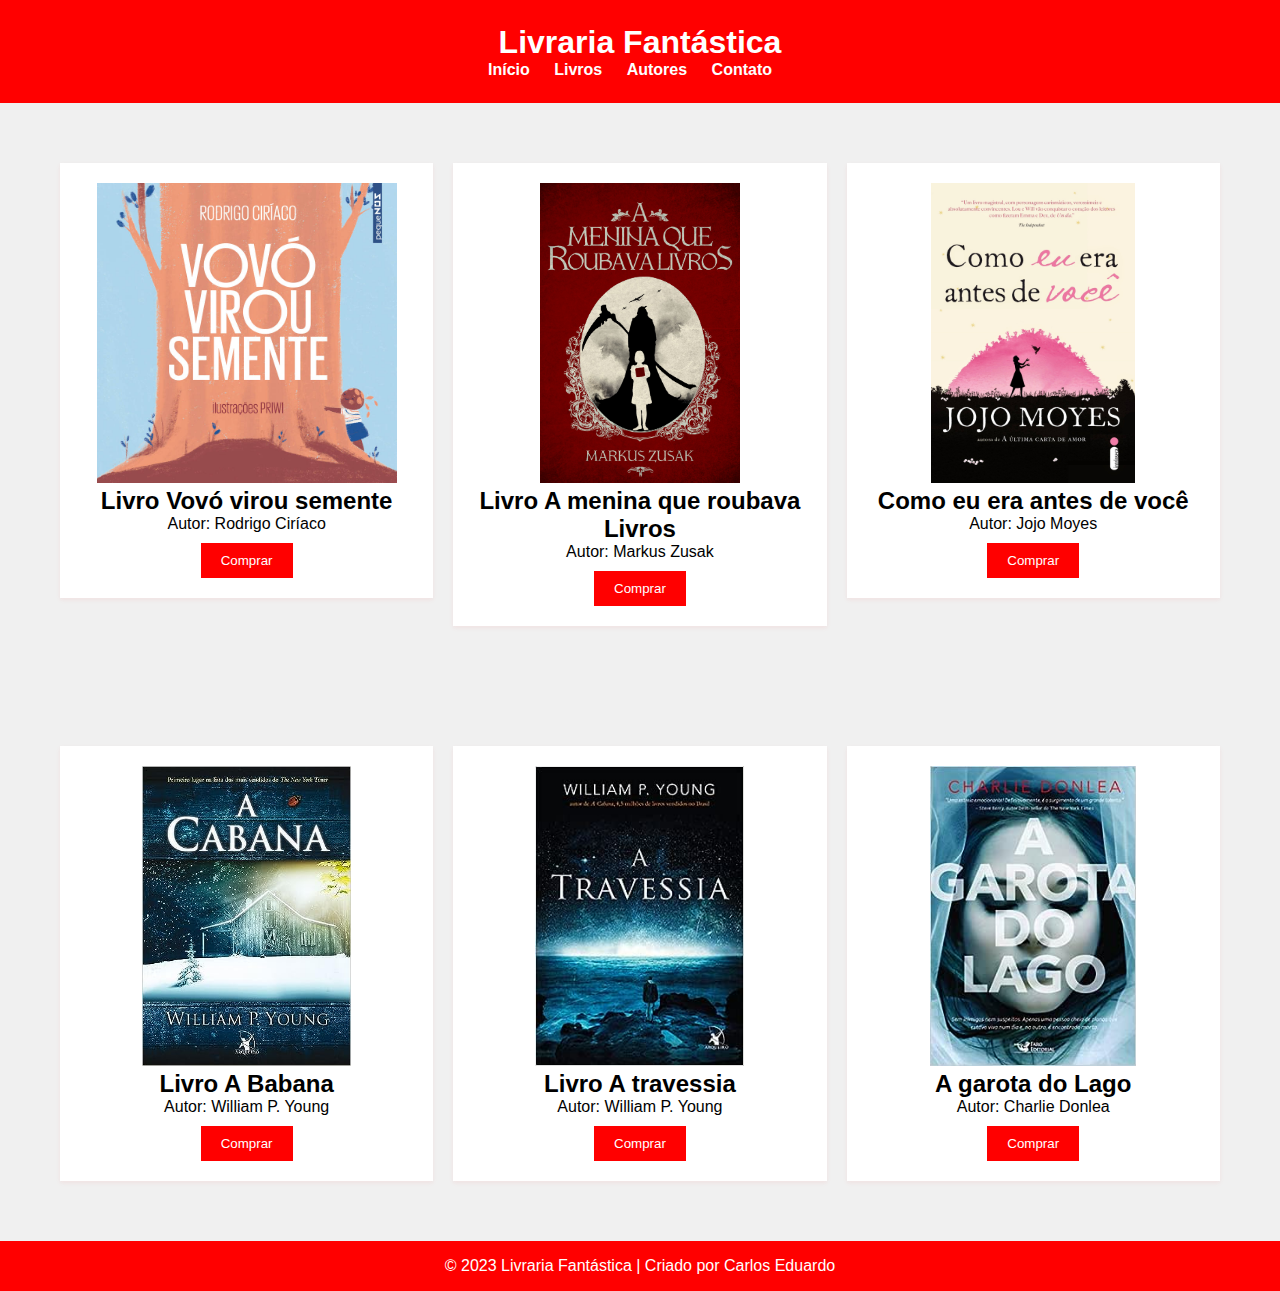
==== index.html @ 239d5b25 "final" ====
<!DOCTYPE html>
<html lang="pt-br">
<head>
    <meta charset="UTF-8">
    <meta name="viewport" content="width=device-width, initial-scale=1.0">
    <link rel="stylesheet" href="estilos.css">
    <title>Livraria</title>
</head>
<body>
    <header>
        <h1>Livraria Fantástica</h1>
        <nav>
            <ul>
                <li><a href="#">Início</a></li>
                <li><a href="#">Livros</a></li>
                <li><a href="#">Autores</a></li>
                <li><a href="#">Contato</a></li>
            </ul>
        </nav>
    </header>

    <main>
        <section class="cards">
            <div class="card">
                <img src="img/16813903606437fb18c8902_1681390360_1x1_md.jpg" alt="Livro vovó virou semente">
                <h2>Livro Vovó virou semente</h2>
                <p>Autor: Rodrigo Ciríaco</p>
                <button>Comprar</button>
            </div>

            <div class="card">
                <img src="img/a menina que roubava.jpg" alt="Livro a menina q roubava livros">
                <h2>Livro A menina que roubava Livros </h2>
                <p>Autor: Markus Zusak</p>
                <button>Comprar</button>
            </div>

            <div class="card">
                <img src="img/como eu era antes de vc.jpg" alt="Livro Como eu era antes de você">
                <h2>Como eu era antes de você</h2>
                <p>Autor: Jojo Moyes</p>
                <button>Comprar</button>
            </div>
        </section>
    </main>
    <main>
        <section class="cards">
            <div class="card">
                <img src="img/a cabana.jpg" alt="Livro a cabana">
                <h2>Livro A Babana</h2>
                <p>Autor: William P. Young</p>
                <button>Comprar</button>
            </div>

            <div class="card">
                <img src="img/51xpUh-tSSL._SY344_BO1,204,203,200_QL70_ML2_.jpg" alt="Livro A travessia">
                <h2>Livro A travessia</h2>
                <p>Autor: William P. Young</p>
                <button>Comprar</button>
            </div>

            <div class="card">
                <img src="img/A garota do lago.jpg" alt="Livro A Garota do Lago">
                <h2>A garota do Lago</h2>
                <p>Autor: Charlie Donlea</p>
                <button>Comprar</button>
            </div>
        </section>
    </main>

    <footer>
        <p>&copy; 2023 Livraria Fantástica | Criado por Carlos Eduardo</p>
    </footer>
</body>
</html>
---- estilos.css ----
* {
    margin: 0; /* Remove a margem padrão */
    padding: 0; /* Remove o padding padrão */
    box-sizing: border-box; /* Faz com que o padding e a borda não aumentem o tamanho do elemento */
}

@import url('https://fonts.googleapis.com/css2?family=Ubuntu:ital,wght@0,300;1,400&display=swap');

body {
    font-family: 'Ubuntu', sans-serif; /* Define a fonte padrão */
    background-color: #f0f0f0; /* Define a cor de fundo */
}

header {
    background-color: #ff0000; /* Define a cor de fundo */
    color: #fff; /* Define a cor do texto */
    text-align: center; /* Centraliza o texto */
    padding: 1.5rem; /* Define um espaçamento interno */
}

nav ul {
    list-style: none; /* Remove a bolinha da lista */
}

nav li {
    display: inline; /* Faz com que os itens da lista fiquem na mesma linha */
    margin-right: 20px; /* Define um espaçamento entre os itens */
}

nav a {
    text-decoration: none; /* Remove o sublinhado dos links */
    color: #fff; /* Define a cor do texto */
    font-weight: bold; /* Define o peso da fonte */
    transition: 0.3s;
}

nav a:hover {
    background-color: deepskyblue;
}
main {
    padding: 50px; /* Define um espaçamento interno */
    overflow: hidden; /* Faz com que o elemento não ultrapasse o tamanho do pai */
}

.card {
    width: calc(33.33% - 20px); /* 33.33% - 40px */
    margin: 10px; /* Define um espaçamento externo */
    padding: 20px; /* Define um espaçamento interno */
    background-color: #fff; /* Define a cor de fundo */
    box-shadow: 0 2px 4px rgba(241, 112, 112, 0.1); /* Adiciona uma sombra */
    text-align: center; /* Centraliza o texto */
    float: left; /* Faz com que os elementos fiquem na mesma linha */
}

.card img {
    max-width: 100%; /* Define a largura máxima da imagem */
    height: 300px; /* Define a altura da imagem */
}

.card button {
    background-color: #ff0000;
    color: #fff;
    border: none;
    padding: 10px 20px;
    margin-top: 10px;
    cursor: pointer; /* Muda o cursor do mouse */
    transition: background-color 0.3s ease; /* Adiciona uma transição suave */
}

.card button:hover {
    background-color: #000000; /* Muda a cor de fundo ao passar o mouse */
}

footer {
    background-color: #ff0000;
    color: #fff;
    text-align: center;
    padding: 1rem;
}
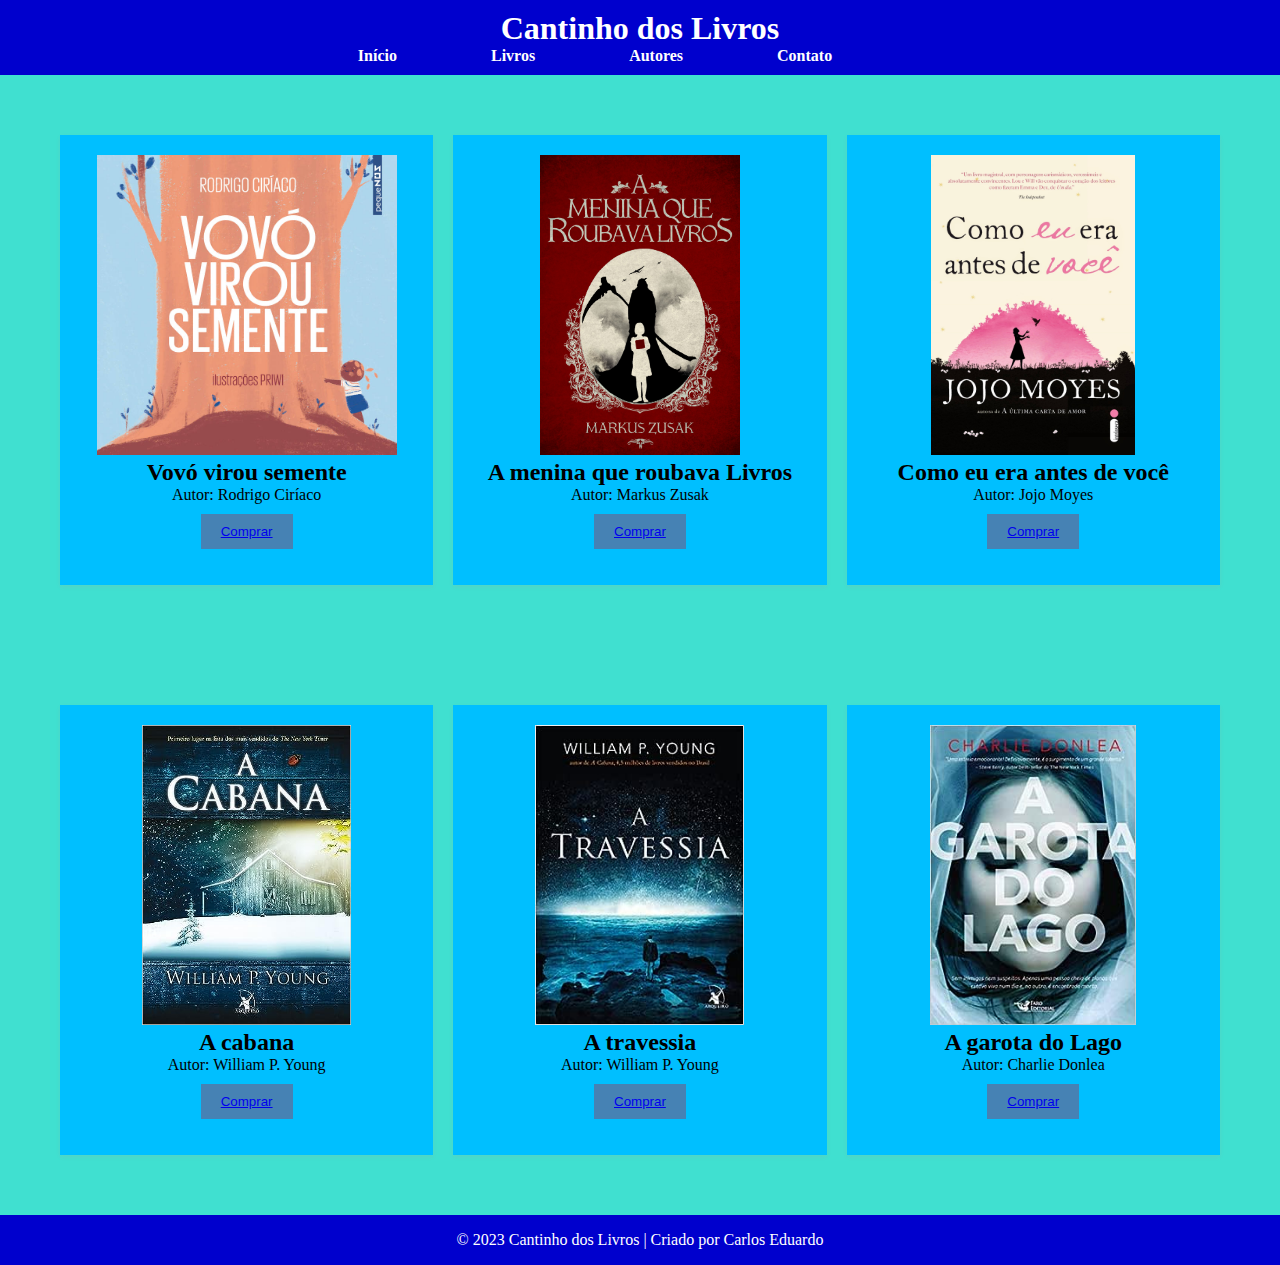
==== commit 61684f2e: "ok" ====
--- a/index.html
+++ b/index.html
@@ -4,11 +4,11 @@
     <meta charset="UTF-8">
     <meta name="viewport" content="width=device-width, initial-scale=1.0">
     <link rel="stylesheet" href="estilos.css">
-    <title>Livraria</title>
+    <title>Cantinho dos Livros</title>
 </head>
 <body>
     <header>
-        <h1>Livraria Fantástica</h1>
+        <h1>Cantinho dos Livros</h1>
         <nav>
             <ul>
                 <li><a href="#">Início</a></li>
@@ -23,23 +23,25 @@
         <section class="cards">
             <div class="card">
                 <img src="img/16813903606437fb18c8902_1681390360_1x1_md.jpg" alt="Livro vovó virou semente">
-                <h2>Livro Vovó virou semente</h2>
+                <h2>Vovó virou semente</h2>
                 <p>Autor: Rodrigo Ciríaco</p>
-                <button>Comprar</button>
+                <button>
+                    <a target="_blank" href="https://www.amazon.com.br/Vov%C3%B3-virou-semente-Rodrigo-Cir%C3%ADaco/dp/6586135648">Comprar </a>
+                </button>
             </div>
 
             <div class="card">
                 <img src="img/a menina que roubava.jpg" alt="Livro a menina q roubava livros">
-                <h2>Livro A menina que roubava Livros </h2>
+                <h2>A menina que roubava Livros </h2>
                 <p>Autor: Markus Zusak</p>
-                <button>Comprar</button>
+                <button><a target="_blank" href="https://www.amazon.com.br/Menina-que-Roubava-Livros/dp/8598078174">Comprar</a></button>
             </div>
 
             <div class="card">
                 <img src="img/como eu era antes de vc.jpg" alt="Livro Como eu era antes de você">
                 <h2>Como eu era antes de você</h2>
                 <p>Autor: Jojo Moyes</p>
-                <button>Comprar</button>
+                <button><a target="_blank" href="https://www.amazon.com.br/Como-Eu-Era-Antes-Voc%C3%AA/dp/8580573297">Comprar</a></button>
             </div>
         </section>
     </main>
@@ -47,29 +49,29 @@
         <section class="cards">
             <div class="card">
                 <img src="img/a cabana.jpg" alt="Livro a cabana">
-                <h2>Livro A Babana</h2>
+                <h2>A cabana</h2>
                 <p>Autor: William P. Young</p>
-                <button>Comprar</button>
+                <button> <a target="_blank" href="https://www.amazon.com.br/Cabana-William-P-Young/dp/8599296361">Comprar</a></button>
             </div>
 
             <div class="card">
                 <img src="img/51xpUh-tSSL._SY344_BO1,204,203,200_QL70_ML2_.jpg" alt="Livro A travessia">
-                <h2>Livro A travessia</h2>
+                <h2>A travessia</h2>
                 <p>Autor: William P. Young</p>
-                <button>Comprar</button>
+                <button><a target="_blank" href="https://www.amazon.com.br/travessia-William-Paul-Young/dp/8580415144">Comprar</a></button>
             </div>
 
             <div class="card">
                 <img src="img/A garota do lago.jpg" alt="Livro A Garota do Lago">
                 <h2>A garota do Lago</h2>
                 <p>Autor: Charlie Donlea</p>
-                <button>Comprar</button>
+                <button><a target="_blank" href="https://www.amazon.com.br/Garota-do-Lago-Charlie-Donlea/dp/856240988X">Comprar</a></button>
             </div>
         </section>
     </main>
 
     <footer>
-        <p>&copy; 2023 Livraria Fantástica | Criado por Carlos Eduardo</p>
+        <p>&copy; 2023 Cantinho dos Livros | Criado por Carlos Eduardo</p>
     </footer>
 </body>
 </html>--- a/estilos.css
+++ b/estilos.css
@@ -4,18 +4,19 @@
     box-sizing: border-box; /* Faz com que o padding e a borda não aumentem o tamanho do elemento */
 }
 
-@import url('https://fonts.googleapis.com/css2?family=Ubuntu:ital,wght@0,300;1,400&display=swap');
+@import url('https://fonts.googleapis.com/css2?family=Playfair+Display&display=swap');
 
 body {
-    font-family: 'Ubuntu', sans-serif; /* Define a fonte padrão */
-    background-color: #f0f0f0; /* Define a cor de fundo */
+    font-family: 'Playfair Display' 'Trebuchet MS', 'Lucida Sans Unicode', 'Lucida Grande', 'Lucida Sans', Arial, sans-serif;/* Define a fonte padrão */
+    background-color: #40E0D0; /* Define a cor de fundo */
 }
 
 header {
-    background-color: #ff0000; /* Define a cor de fundo */
+    background-color: mediumblue; /* Define a cor de fundo */
     color: #fff; /* Define a cor do texto */
     text-align: center; /* Centraliza o texto */
-    padding: 1.5rem; /* Define um espaçamento interno */
+    padding: 10px; /* Define um espaçamento interno */
+
 }
 
 nav ul {
@@ -24,14 +25,14 @@
 
 nav li {
     display: inline; /* Faz com que os itens da lista fiquem na mesma linha */
-    margin-right: 20px; /* Define um espaçamento entre os itens */
+    margin-right: 90px; /* Define um espaçamento entre os itens */
 }
 
 nav a {
     text-decoration: none; /* Remove o sublinhado dos links */
     color: #fff; /* Define a cor do texto */
     font-weight: bold; /* Define o peso da fonte */
-    transition: 0.3s;
+    transition: 1.3s;
 }
 
 nav a:hover {
@@ -44,12 +45,25 @@
 
 .card {
     width: calc(33.33% - 20px); /* 33.33% - 40px */
+    height: 450px;
     margin: 10px; /* Define um espaçamento externo */
     padding: 20px; /* Define um espaçamento interno */
-    background-color: #fff; /* Define a cor de fundo */
+    background-color: #00BFFF; /* Define a cor de fundo */
     box-shadow: 0 2px 4px rgba(241, 112, 112, 0.1); /* Adiciona uma sombra */
     text-align: center; /* Centraliza o texto */
     float: left; /* Faz com que os elementos fiquem na mesma linha */
+}
+
+@media screen and (max-width: 768px) {
+    .card {
+        width: calc(50% - 20px); /* 50% - 40px */
+    }
+}
+
+@media screen and (max-width: 480px) {
+    .card {
+        width: 100%;
+    }
 }
 
 .card img {
@@ -58,7 +72,7 @@
 }
 
 .card button {
-    background-color: #ff0000;
+    background-color: #4682B4;
     color: #fff;
     border: none;
     padding: 10px 20px;
@@ -68,11 +82,11 @@
 }
 
 .card button:hover {
-    background-color: #000000; /* Muda a cor de fundo ao passar o mouse */
+    background-color: #7FFFD4; /* Muda a cor de fundo ao passar o mouse */
 }
 
 footer {
-    background-color: #ff0000;
+    background-color: mediumblue;
     color: #fff;
     text-align: center;
     padding: 1rem;
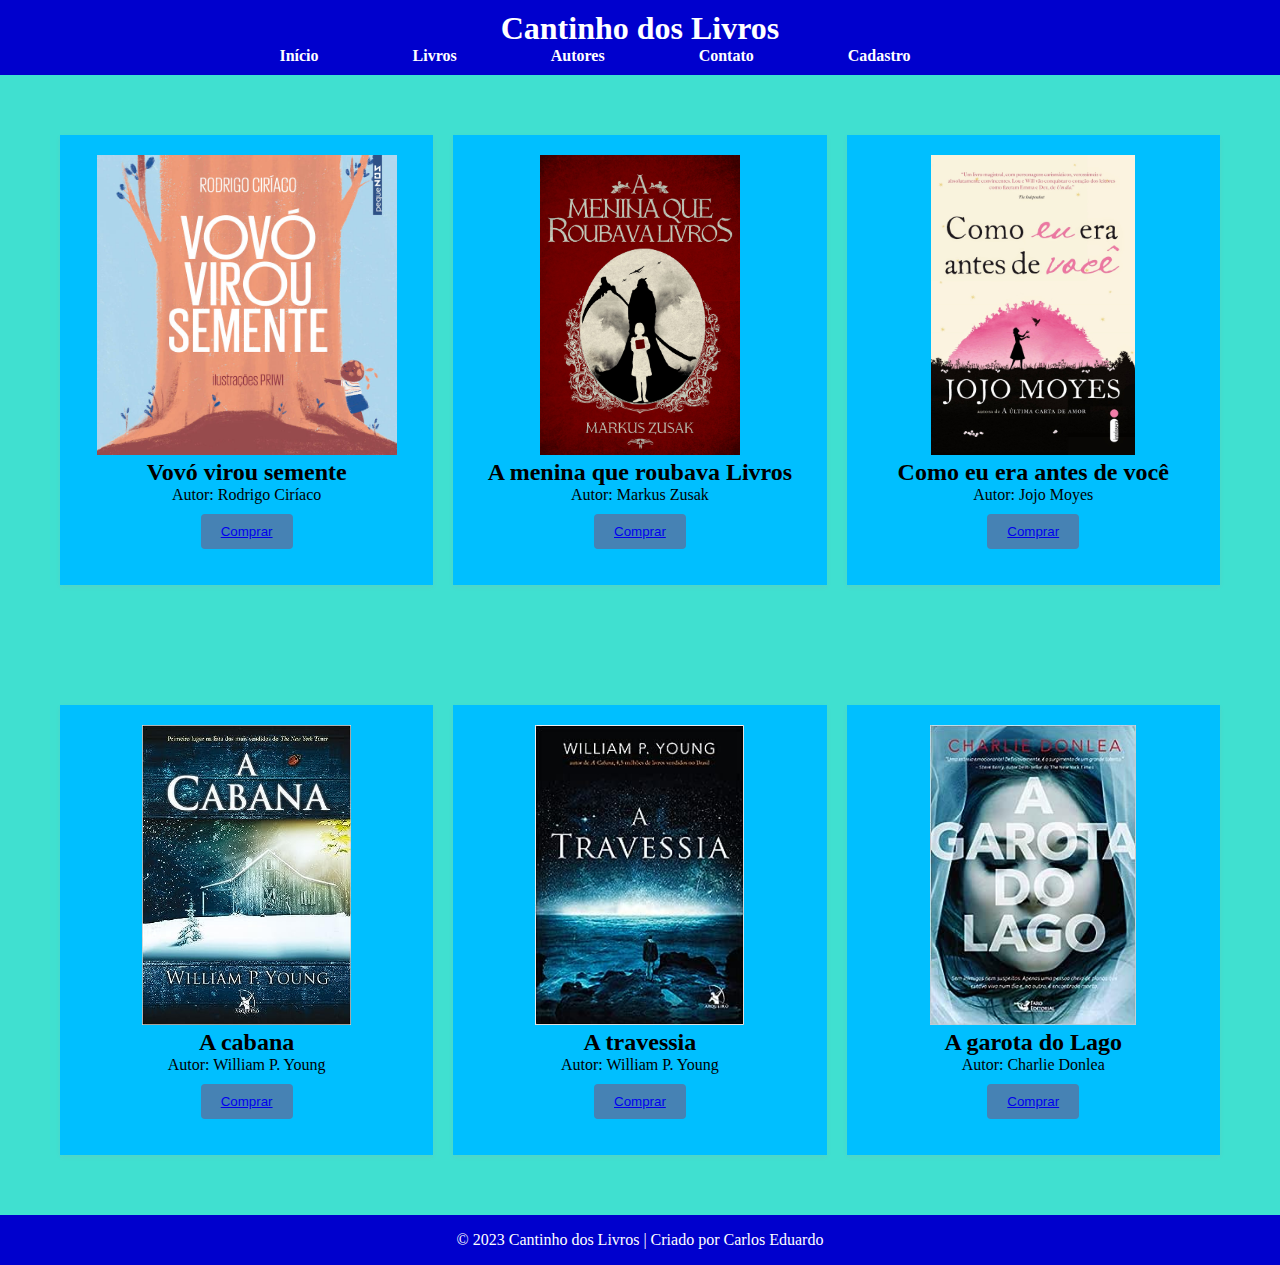
==== commit fdc3842d: "a" ====
--- a/index.html
+++ b/index.html
@@ -15,6 +15,7 @@
                 <li><a href="#">Livros</a></li>
                 <li><a href="#">Autores</a></li>
                 <li><a href="#">Contato</a></li>
+                <li><a href="cadastro.html">Cadastro</a></li>
             </ul>
         </nav>
     </header>
--- a/estilos.css
+++ b/estilos.css
@@ -90,4 +90,107 @@
     color: #fff;
     text-align: center;
     padding: 1rem;
-}+}
+
+/* Formulário */
+.container {
+    width: 1200px;
+    max-width: 100%;
+    margin: 0 auto;
+    padding: 20px;
+    background-color: #fff;
+    box-shadow: 0 2px 4px rgba(0, 0, 0, 0.1);
+}
+
+form {
+  overflow: hidden;
+}
+
+form fieldset {
+  align-items: center;
+  border: 1px solid #ccc;
+  border-radius: 4px;
+  padding: 10px;
+  margin-bottom: 10px;
+}
+
+form legend {
+  font-weight: bold;
+  color: #777;
+}
+
+/* Campos de Entrada de Texto */
+.input-container {
+    margin-bottom: 10px;
+}
+
+.input-container label {
+    display: block;
+    margin-bottom: 5px;
+    font-weight: bold;
+    font-size: 14px;
+}
+
+input[type="text"],
+input[type="date"],
+input[type="number"] {
+  width: 100%;
+  padding: 8px;
+  border: 1px solid #ccc;
+  border-radius: 4px;
+  color: #555;
+}
+
+/* Componentes Checkbox e Radio */
+.radio-group label {
+    display: inline;
+    margin-right: 10px;
+    font-weight: normal;
+  }
+  
+  .input-check {
+      display: inline-block;
+      margin-right: 10px;
+  }
+  
+  .input-check input[type="checkbox"] + label {
+      display: inline-block;
+      font-weight: normal;
+  }
+
+  /* Componentes Textarea e Select */
+textarea {
+    width: 100%;
+    padding: 8px;
+    border: 1px solid #ccc;
+    border-radius: 4px;
+    resize: vertical; /* Permite redimensionar verticalmente o textarea */
+    height: 120px; /* Altura inicial do textarea */
+  }
+  
+  select {
+    width: 100%;
+    padding: 8px;
+    border: 1px solid #ccc;
+    border-radius: 4px;
+  }
+
+  /* Botões */
+button {
+    background-color: #007bff;
+    color: white;
+    border: none;
+    border-radius: 4px;
+    padding: 10px;
+    cursor: pointer; /* Adiciona um cursor de ponteiro */
+  }
+  
+  /* Botão de Limpar */
+  button[type="reset"] {
+    background-color: #6c757d;
+  }
+  
+  /* Botão de Enviar */
+  button:hover {
+    background-color: #0056b3;
+  }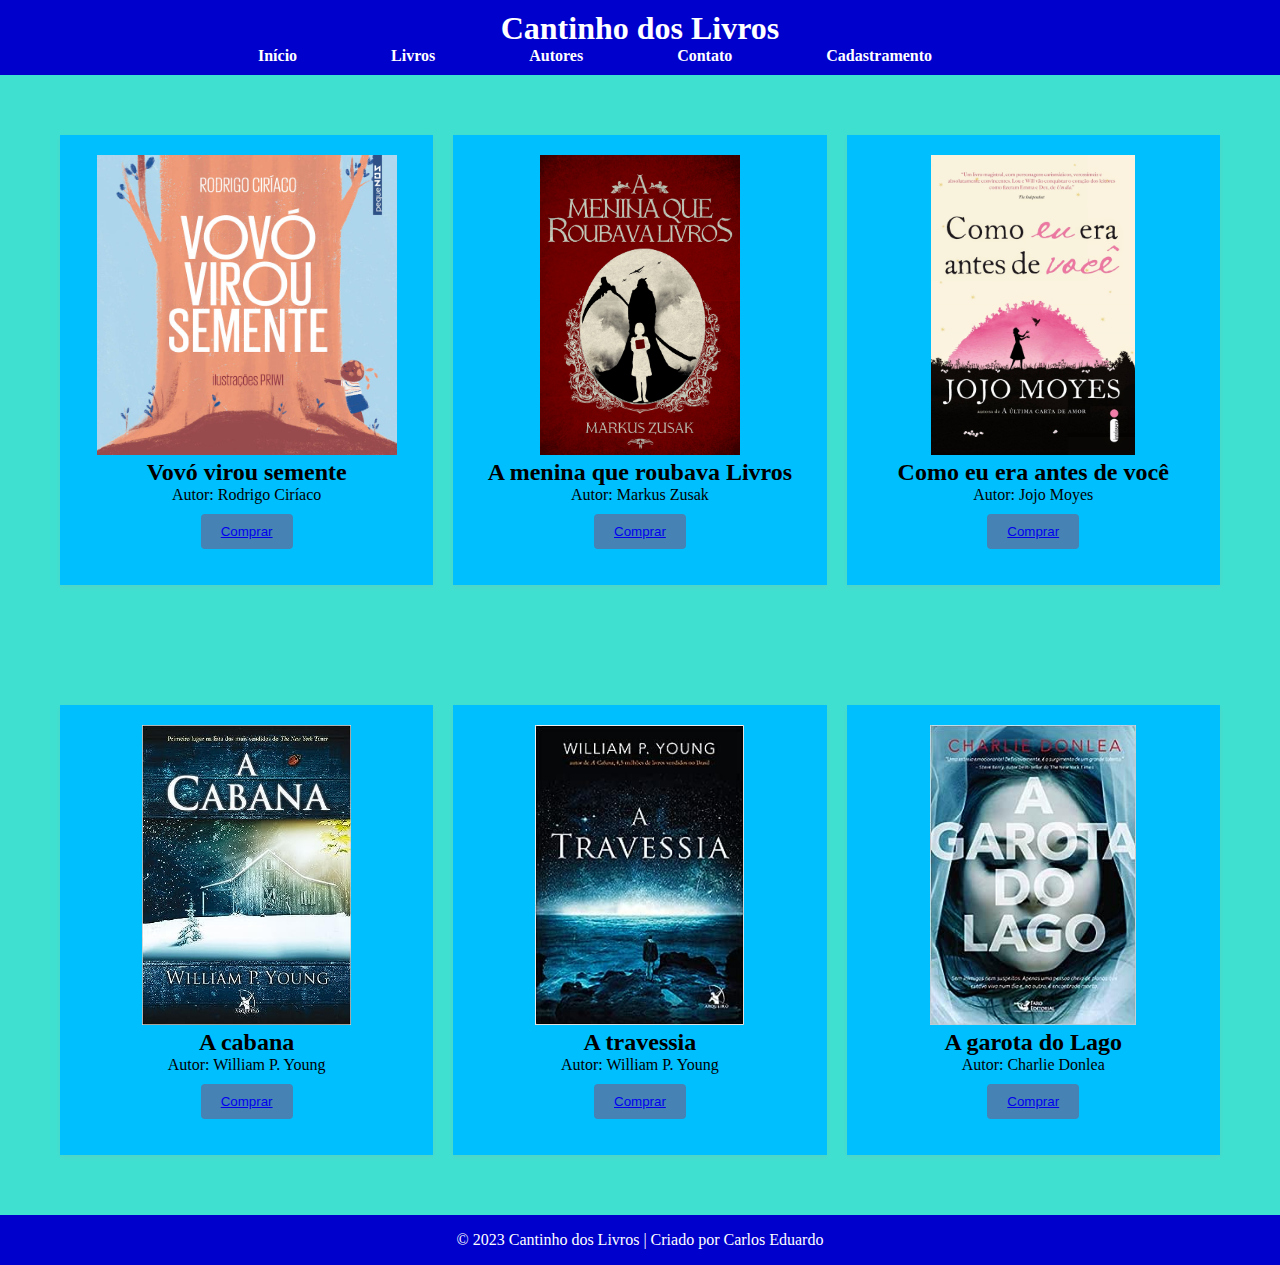
==== commit 6dd3520d: "b" ====
--- a/index.html
+++ b/index.html
@@ -15,7 +15,7 @@
                 <li><a href="#">Livros</a></li>
                 <li><a href="#">Autores</a></li>
                 <li><a href="#">Contato</a></li>
-                <li><a href="cadastro.html">Cadastro</a></li>
+                <li><a href="cadastro.html">Cadastramento</a></li>
             </ul>
         </nav>
     </header>
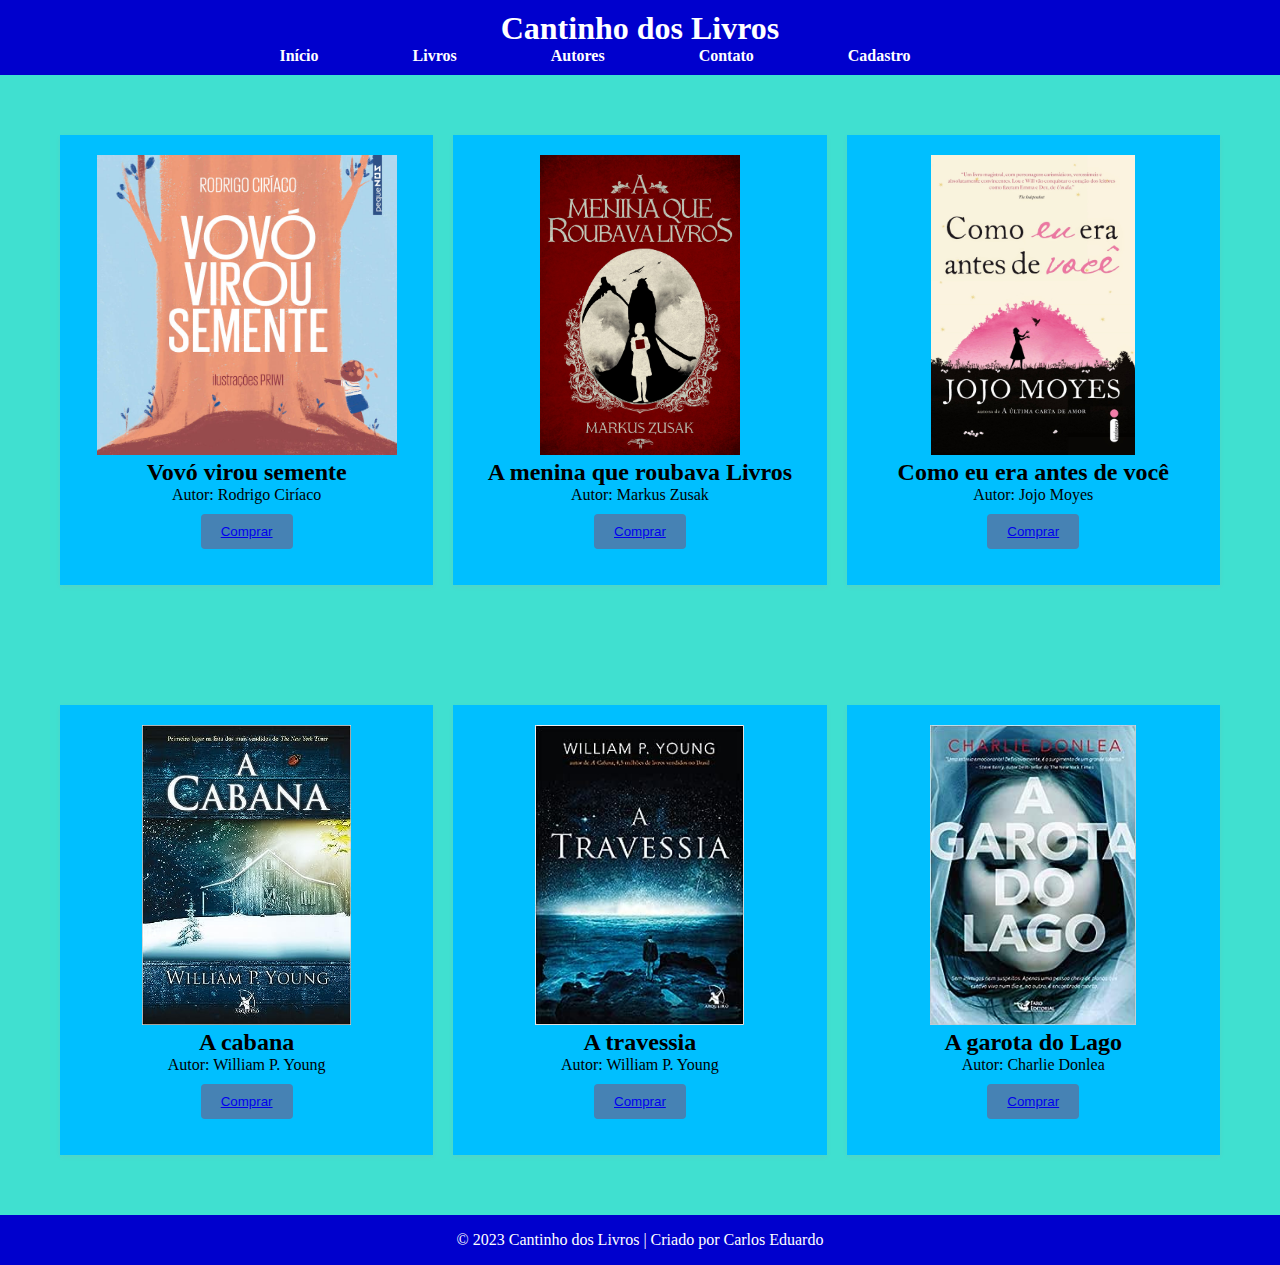
==== commit 1b072084: "c" ====
--- a/index.html
+++ b/index.html
@@ -15,7 +15,7 @@
                 <li><a href="#">Livros</a></li>
                 <li><a href="#">Autores</a></li>
                 <li><a href="#">Contato</a></li>
-                <li><a href="cadastro.html">Cadastramento</a></li>
+                <li><a href="cadastro.html">Cadastro</a></li>
             </ul>
         </nav>
     </header>
